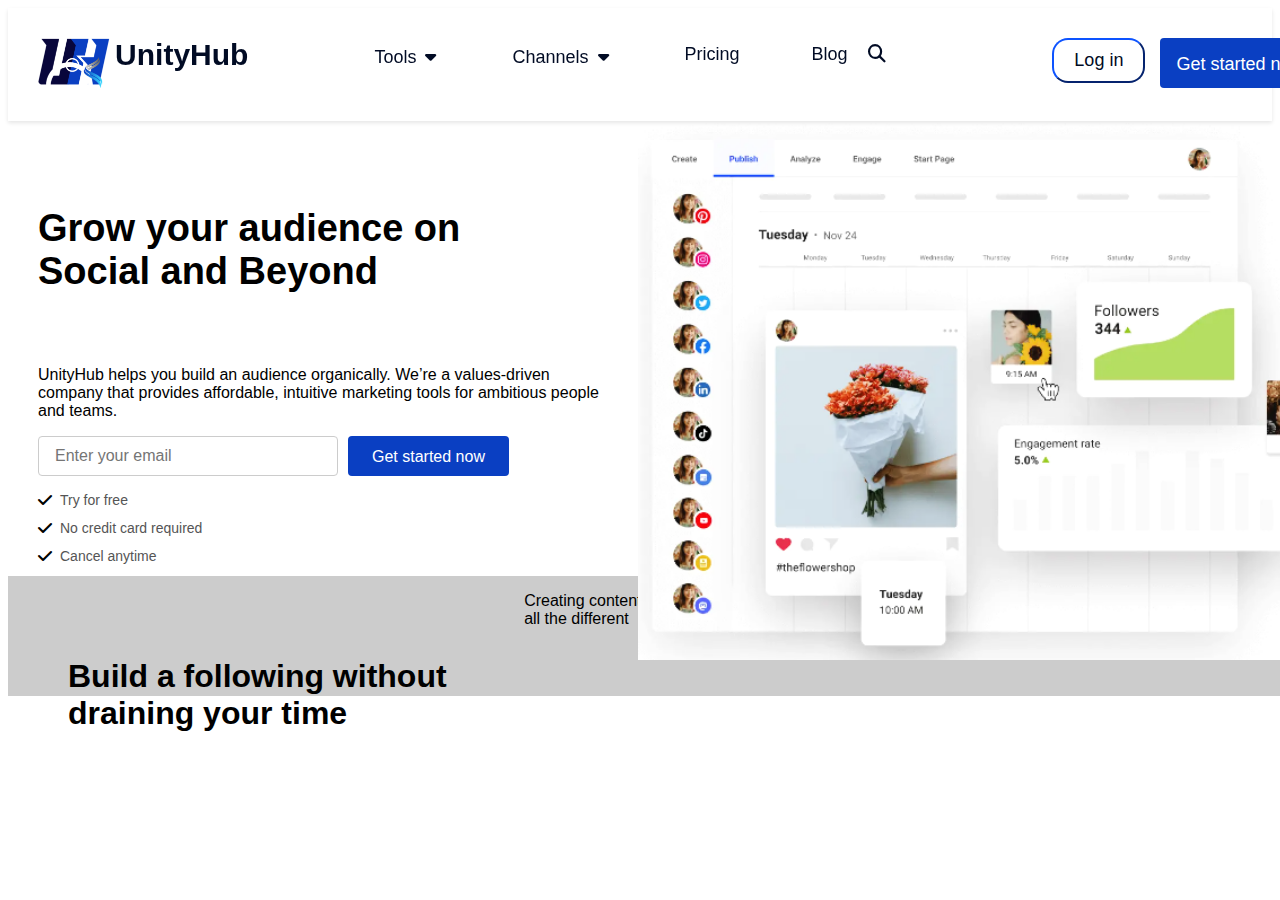
==== static/index.html @ 669767ab "Work-In-Progress Landing Page" ====
<!DOCTYPE html>
<html lang="en">
<head>
    <meta charset="UTF-8">
    <meta name="viewport" content="width=device-width, initial-scale=1.0">
    <link rel="icon" type="image/x-icon" href="/images/unityhub.ico">
    <link rel="stylesheet" href="https://cdnjs.cloudflare.com/ajax/libs/font-awesome/6.4.0/css/all.min.css">
    <link rel="stylesheet" href="styles/common.css">
    <link rel="stylesheet" href="styles/filters.css">
    <link rel="stylesheet" href="styles/header.css">
    <link rel="stylesheet" href="styles/footer.css">
    <title>UnityHub</title>
</head>
<body>
    <header class="navbar">
        <div class="nav">
            <img src="images/unityhub.png" alt="logo">
            <a href="#"><h1>UnityHub</h1></a>
            <div class="menu">
                <ul class="list">
                    <li class="dropdown lists">
                        <a href="#">Tools <i class="fa-solid fa-caret-down"></i></a>
                        <ul class="dropdown-menu">
                            <li class="dropdowns"><a href="#">Create</a></li>
                            <li class="dropdowns"><a href="#">Publish</a></li>
                            <li class="dropdowns"><a href="#">Analyze</a></li>
                            <li class="dropdowns"><a href="#">Engage</a></li>
                            <li class="dropdowns"><a href="#">Start page</a></li>
                        </ul>
                    </li>
                    <li class="dropdown lists">
                        <a href="#">Channels <i class="fa-solid fa-caret-down"></i></a>
                        <ul class="dropdown-menu">
                            <li class="dropdowns"><a href="#"><i class="fab fa-facebook-f"></i> Facebook</a></li>
                            <li class="dropdowns"><a href="#"><i class="fab fa-instagram"></i> Instagram</a></li>
                            <li class="dropdowns"><a href="#"><i class="fab fa-linkedin-in"></i> LinkedIn</a></li>
                            <li class="dropdowns"><a href="#"><i class="fab fa-twitter"></i> Twitter</a></li>
                            <li class="dropdowns"><a href="#"><i class="fab fa-tiktok"></i> TikTok</a></li>
                            <li class="dropdowns"><a href="#"><i class="fab fa-pinterest-p"></i> Pinterest</a></li>
                            <li class="dropdowns"><a href="#"><i class="fab fa-shopify"></i> Shopify</a></li>
                        </ul>
                    </li>
                    <li class="lists"><a href="#">Pricing</a></li>
                    <li class="lists"><a href="#">Blog <i class="fa-solid fa-magnifying-glass"></i></a></li>
                </ul>
            </div>
        </div>
        <div class="logs">
            <button class="login"><a href="#">Log in</a></button>
            <button class="logbutt" id="starter">Get started now</button>
        </div>
    </header>
    <main>
        <div class="body">
            <h1>Grow your audience on Social and Beyond</h1><br />
        </div>
        <div class="body2">
            <p>UnityHub helps you build an audience organically. We’re a values-driven company that provides affordable, intuitive marketing tools for ambitious people and teams.</p>
        </div>
        <div class="form">
            <form>
                <div class="start">
                    <input type="email" id="email" name="email" placeholder="Enter your email"><button type="submit">Get started now</button>
                </div>
                <div class="form-options">
                  <div class="option">
                    <i class="fa fa-check"></i>
                    <label for="try-for-free">Try for free</label>
                  </div>
                  <div class="option">
                    <i class="fa fa-check"></i>
                    <label for="no-credit-card">No credit card required</label>
                  </div>
                  <div class="option">
                    <i class="fa fa-check"></i>
                    <label for="cancel-anytime">Cancel anytime</label>
                  </div>
                </div>
              </form>
        </div>
        <div class="image">
            <img src="images/imagedt.png" alt="image-one">
        </div>
        <div class="build">
            <h1>Build a following without draining your time</h1>
            <div class="inside">
                <p>Creating content is hard enough. Let alone distributing it to all the different</p>
                <p>marketing channels. Here are four ways Buffer can help.</p>
            </div>
        </div>
    </main>
    <script src="script/app.js"></script>
</body>
</html>
---- static/styles/common.css ----
* {
    box-sizing: border-box;
    margin: none;
}

main {
    position: absolute;
}

main .body {
    margin-top: 30px;
    width: 40%;
    height: fit-content;
    padding: 30px;
}

main .body h1 {
    font-weight: 900;
    font-size: 38px;
}

main .body2 {
    margin-top: 2px;
    width: 47%;
    height: fit-content;
    padding-left: 30px;
}

.form {
    margin-left: 30px;
}

/* Form Styles */
form {
    display: flex;
    flex-direction: column;
    align-items: stretch;
    gap: 16px;
  }
  
  /* Email Input Field */
  form input[type="email"] {
    padding: 12px 16px;
    width: 300px;
    font-size: 16px;
    border: 1px solid #ccc;
    border-radius: 4px;
  }
  
  /* Form Options */
  .form-options {
    display: flex;
    flex-direction: column;
    gap: 12px;
  }
  
  .form-options .option {
    display: flex;
    align-items: center;
    gap: 8px;
  }
  
  .start {
    display: flex;
  }

  .form-options label {
    font-size: 14px;
    color: #555;
  }
  
  /* Submit Button */
  form button[type="submit"] {
    background-color: #0A3FC2;
    color: #fff;
    padding: 12px 24px;
    margin-left: 10px;
    font-size: 16px;
    border: none;
    border-radius: 4px;
    cursor: pointer;
  }
  
  form button[type="submit"]:hover {
    background-color: #052471;
  }

  .image {
    position: absolute;
    top: -5%;
    margin-left: 600px;
    height: fit-content;
    width: fit-content;
  }

  .image img {
    height: fit-content;
    width: 700px;
  }

.build {
    height: 120px;
    background-color: #ccc;
    margin-top: 100px;
    width: 100%;
}

.build h1 {
    padding: 60px;
}
---- static/styles/header.css ----
.navbar {
    position: sticky;
    top: 0;
    z-index: 100;
    height: 3cm;
    box-shadow: 0 2px 4px rgba(0, 0, 0, 0.1);
}

div {
    font-family: Verdana, Geneva, Tahoma, sans-serif;
    display: flex;
    height: 40px;
    width: 100%;
}
div img {
    height: 50px;
    width: fit-content;
    margin-left: 30px;
    margin-top: 30px;
}

div a {
    text-decoration: none;
}

div a h1 {
    color: #010b24;
    padding-left: 5px;
    font-size: 30px;
    padding-top: 10px;
}

.menu {
    margin-left: 30px;
    width: fit-content;
}

.menu .list {
    list-style-type:none;
    display: flex;
}

.menu .lists {
    padding-left: 40px;
    justify-content: space-around;
    font-size: 18px;
    cursor: pointer;
    font-weight: 200;
    padding-top: 20px;
}

.menu .lists a {
    text-decoration: none;
    color: #010b24;
    padding: 8px 16px; /* Add padding to the links */
    border-radius: 16px; /* Add border-radius */
    transition: background-color 0.3s ease; /* Add transition for smooth effect */
}

.menu .lists i {
    padding-left: 15px;
}

.menu .lists a:hover {
    text-decoration: none;
    color: #0A3FC2;
    background: linear-gradient(180deg, #0A3FC2, #052471);
    color: white; /* Change text color to white on hover */
}
.menu .dropdown i {
    padding: 4px;
}

.logs {
    position: absolute;
    margin-left: 27.5cm;
    top: 30px;
    display: flex;
}

.logs .login  {
    margin-left: 5px;
    height: fit-content;
    padding: 10px;
    border-radius: 16px;
    border-color: #0A3FC2;
    background-color: white;
}

.logs .login:hover {
    background: linear-gradient(180deg, #0A3FC2, #052471);
    border: none;
}

.logs .login a {
    font-size: 18px;
    font-weight: 400;
    padding: 10px;
    text-decoration: none;
    color: #010b24;
}

.logs .login a:hover {
    color: white;
}

.logs .logbutt {
    margin-left: 15px;
    padding: 16px;
    height: 50px;
    border-radius: 4px;
    border: none;
    font-size: 18px;
    font-weight: 400;
    background-color: #0A3FC2;
    color: white;
}

.logs .logbutt:hover {
    background-color: #052471;
}

.dropdown {
    position: relative;
}

.dropdown-menu {
    display: none;
    position: absolute;
    background-color: whitesmoke;
    min-width: 170px;
    box-shadow: 0px 8px 16px 0px rgba(0,0,0,0.2);
    z-index: 1;
    list-style-type: none;
    padding: 0;
    margin: 0;
    top: 50px;
}

.dropdown-menu .dropdowns {
    padding: 10px 5px;
}

.dropdown-menu .dropdowns a {
    color: #333;
    text-decoration: none;
}

.dropdown:hover .dropdown-menu {
    display: block;
}

.dropdown-menu .dropdowns a:hover {
    background-color: rgb(213, 212, 212);
    color: black;
    background: none;
}

.dropdown-menu .dropdowns:hover {
    background-color: rgb(230, 226, 226);
}
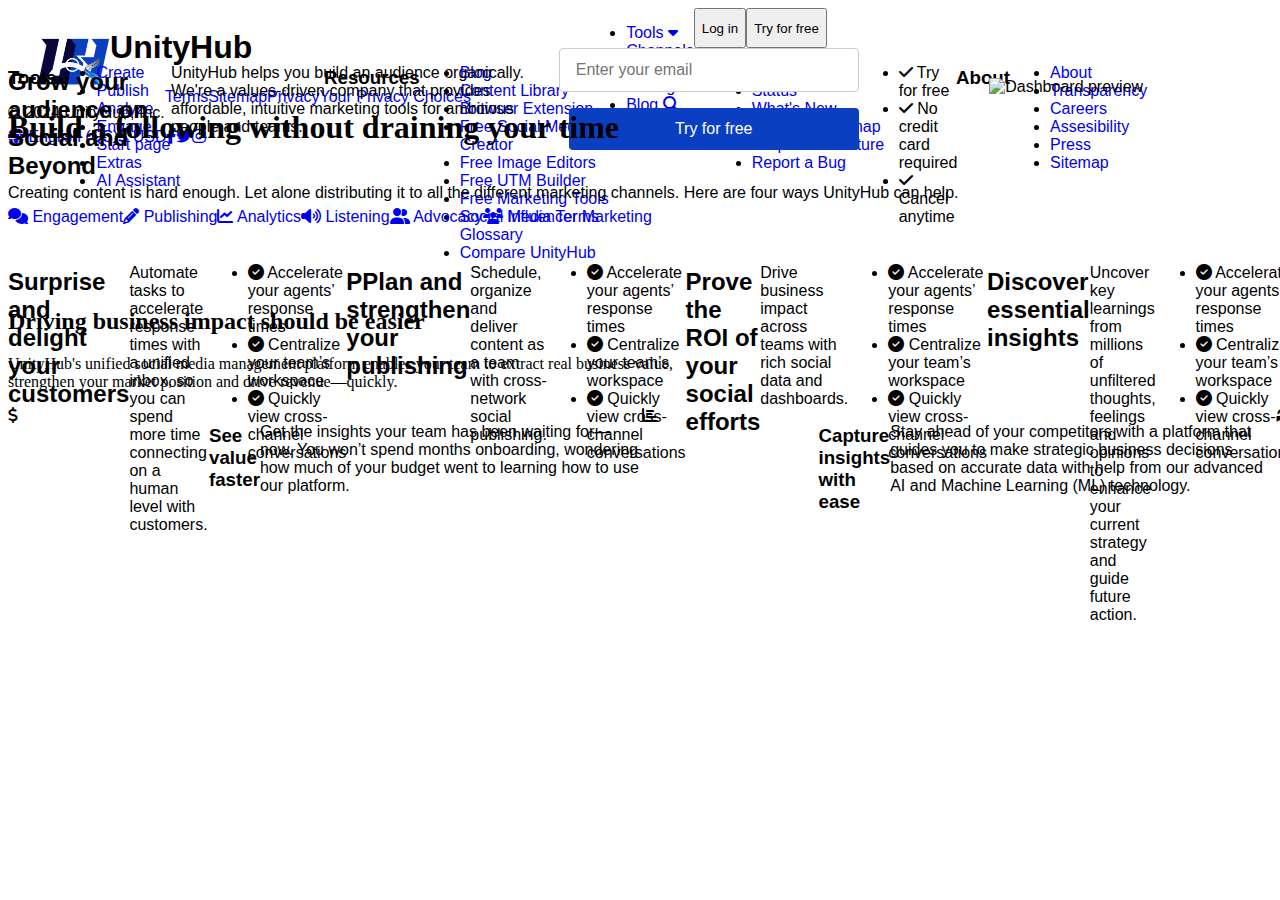
==== commit 66890480: "Update index.html" ====
--- a/static/index.html
+++ b/static/index.html
@@ -3,23 +3,25 @@
 <head>
     <meta charset="UTF-8">
     <meta name="viewport" content="width=device-width, initial-scale=1.0">
-    <link rel="icon" type="image/x-icon" href="/images/unityhub.ico">
+    <link rel="icon" type="image/png" href="images/icon.png">
     <link rel="stylesheet" href="https://cdnjs.cloudflare.com/ajax/libs/font-awesome/6.4.0/css/all.min.css">
+    <link rel="stylesheet" href="styles/styles.css">
+    <link rel="stylesheet" href="styles/filters.css">
     <link rel="stylesheet" href="styles/common.css">
-    <link rel="stylesheet" href="styles/filters.css">
+    <link rel="stylesheet" href="styles/footer.css">
     <link rel="stylesheet" href="styles/header.css">
-    <link rel="stylesheet" href="styles/footer.css">
     <title>UnityHub</title>
 </head>
 <body>
-    <header class="navbar">
-        <div class="nav">
-            <img src="images/unityhub.png" alt="logo">
-            <a href="#"><h1>UnityHub</h1></a>
-            <div class="menu">
+    <header>
+        <div class="container">
+            <div class="logo">
+                <img src="images/unityhub.png" alt="logo">
+                <h1>UnityHub</h1>
+            </div>
+            <nav>
                 <ul class="list">
-                    <li class="dropdown lists">
-                        <a href="#">Tools <i class="fa-solid fa-caret-down"></i></a>
+                    <li class="dropdown lists"><a href="#">Tools <i class="fa-solid fa-caret-down"></i></a>
                         <ul class="dropdown-menu">
                             <li class="dropdowns"><a href="#">Create</a></li>
                             <li class="dropdowns"><a href="#">Publish</a></li>
@@ -43,52 +45,217 @@
                     <li class="lists"><a href="#">Pricing</a></li>
                     <li class="lists"><a href="#">Blog <i class="fa-solid fa-magnifying-glass"></i></a></li>
                 </ul>
-            </div>
-        </div>
-        <div class="logs">
-            <button class="login"><a href="#">Log in</a></button>
-            <button class="logbutt" id="starter">Get started now</button>
+            </nav>
+            <div class="auth-buttons">
+                <button onclick="window.location.href='file:///C:/Users/OLUTUNMIBI%20IFEOLUWA/Desktop/UnityHub/static/trial.html'" class="login">Log in</button>
+                <button onclick="window.location.href='file:///C:/Users/OLUTUNMIBI%20IFEOLUWA/Desktop/UnityHub/static/trial2.html'" class="get-started">Try for free</button>
+            </div>
         </div>
     </header>
     <main>
-        <div class="body">
-            <h1>Grow your audience on Social and Beyond</h1><br />
+        <section class="hero">
+            <div class="container">
+                <div class="hero-content">
+                    <h2>Grow your audience on Social and Beyond</h2>
+                    <p>UnityHub helps you build an audience organically. We're a values-driven company that provides affordable, intuitive marketing tools for ambitious people and teams.</p>
+                    <form>
+                        <input type="email" placeholder="Enter your email" required>
+                        <button type="submit" class="get-started">Try for free</button>
+                    </form>
+                    <ul class="featured">
+                        <li><i class="fa fa-check"></i> Try for free</li>
+                        <li><i class="fa fa-check"></i> No credit card required</li>
+                        <li><i class="fa fa-check"></i> Cancel anytime</li>
+                    </ul>
+                </div>
+                <div class="hero-image">
+                    <img src="images/hero-2.jpg" alt="Dashboard preview">
+                </div>
+            </div>
+        </section>
+        <section class="contain">
+            <h1 class="centered-text">Build a following without draining your time</h1>
+              <div class="text-content">
+                <p>Creating content is hard enough. Let alone distributing it to all the different marketing channels. Here are four ways UnityHub can help.</p>
+              </div>
+        </section>
+        <section class="sector">
+            <div class="cards">
+                <a href="#" onclick="showSection('engagement')">
+                    <span class="icon-wrapper icon-wrapper-one"><i class="fas fa-comments"></i></span> Engagement</a>
+                <a href="#" onclick="showSection('publishing')">
+                    <span class="icon-wrapper icon-wrapper-two"><i class="fas fa-pencil-alt"></i></span> Publishing</a>
+                <a href="#" onclick="showSection('analytics')">
+                    <span class="icon-wrapper icon-wrapper-three"><i class="fas fa-chart-line"></i></span> Analytics</a>
+                <a href="#" onclick="showSection('listening')">
+                    <span class="icon-wrapper icon-wrapper-four"><i class="fas fa-volume-up"></i></span> Listening</a>
+                <a href="#" onclick="showSection('advocacy')">
+                    <span class="icon-wrapper icon-wrapper-five"><i class="fas fa-user-friends"></i></span> Advocacy</a>
+                <a href="#" onclick="showSection('influencer')">
+                    <span class="icon-wrapper icon-wrapper-six"><i class="fas fa-users"></i></span> Influencer Marketing</a>
+            </div>
+            <div class="container">
+                <div id="engagement" class="section engagement">
+                  <h2>Surprise and delight your customers</h2>
+                  <p>Automate tasks to accelerate response times with a unified inbox, so you can spend more time connecting on a human level with customers.</p>
+                  <ul class="feature">
+                    <li><i class="fas fa-check-circle"></i> Accelerate your agents’ response times</li>
+                    <li><i class="fas fa-check-circle"></i> Centralize your team’s workspace</li>
+                    <li><i class="fas fa-check-circle"></i> Quickly view cross-channel conversations</li>
+                  </ul>
+                </div>
+            
+                <div id="publishing" class="section publishing">
+                  <h2>PPlan and strengthen your publishing</h2>
+                  <p>Schedule, organize and deliver content as a team with cross-network social publishing.</p>
+                  <ul class="feature">
+                    <li><i class="fas fa-check-circle"></i> Accelerate your agents’ response times</li>
+                    <li><i class="fas fa-check-circle"></i> Centralize your team’s workspace</li>
+                    <li><i class="fas fa-check-circle"></i> Quickly view cross-channel conversations</li>
+                  </ul>
+                </div>
+            
+                <div id="analytics" class="section active analytics">
+                  <h2>Prove the ROI of your social efforts</h2>
+                  <p>Drive business impact across teams with rich social data and dashboards.</p>
+                  <ul class="feature">
+                    <li><i class="fas fa-check-circle"></i> Accelerate your agents’ response times</li>
+                    <li><i class="fas fa-check-circle"></i> Centralize your team’s workspace</li>
+                    <li><i class="fas fa-check-circle"></i> Quickly view cross-channel conversations</li>
+                  </ul>
+                </div>
+
+                <div id="listening" class="section listening">
+                    <h2>Discover essential insights</h2>
+                    <p>Uncover key learnings from millions of unfiltered thoughts, feelings and opinions to enhance your current strategy and guide future action.</p>
+                    <ul class="feature">
+                        <li><i class="fas fa-check-circle"></i> Accelerate your agents’ response times</li>
+                        <li><i class="fas fa-check-circle"></i> Centralize your team’s workspace</li>
+                        <li><i class="fas fa-check-circle"></i> Quickly view cross-channel conversations</li>
+                      </ul>
+                </div>
+
+                <div id="advocacy" class="section advocacy">
+                    <h2>Extend your social reach</h2>
+                    <p>Give your employees a simple way to share curated content across their social networks..</p>
+                    <ul class="feature">
+                        <li><i class="fas fa-check-circle"></i> Accelerate your agents’ response times</li>
+                        <li><i class="fas fa-check-circle"></i> Centralize your team’s workspace</li>
+                        <li><i class="fas fa-check-circle"></i> Quickly view cross-channel conversations</li>
+                      </ul>
+                </div>
+
+                <div id="influencer" class="section influencer">
+                    <h2>Drive brand growth</h2>
+                    <p>Reach new targeted audiences & foster authentic customer engagements.</p>
+                    <ul class="feature">
+                        <li><i class="fas fa-check-circle"></i> Accelerate your agents’ response times</li>
+                        <li><i class="fas fa-check-circle"></i> Centralize your team’s workspace</li>
+                        <li><i class="fas fa-check-circle"></i> Quickly view cross-channel conversations</li>
+                      </ul>
+                  </div>
+        </section>
+        <section class="impact-section">
+            <h2>Driving business impact should be easier</h2>
+            <p>UnityHub's unified social media management platform enables your team to extract real business value,<br> strengthen your market position and drive revenue—quickly.</p>
+            <div class="container">
+                <div class="features">
+                    <div class="feature-card">
+                        <div class="icon">
+                            <i class="fas fa-dollar-sign"></i>
+                        </div>
+                        <h3>See value faster</h3>
+                        <p>Get the insights your team has been waiting for—now. You won’t spend months onboarding, wondering how much of your budget went to learning how to use our platform.</p>
+                    </div>
+                    <div class="feature-card">
+                        <div class="icon">
+                            <i class="fas fa-chart-bar"></i>
+                        </div>
+                        <h3>Capture insights with ease</h3>
+                        <p>Stay ahead of your competitors with a platform that guides you to make strategic business decisions based on accurate data with help from our advanced AI and Machine Learning (ML) technology.</p>
+                    </div>
+                    <div class="feature-card">
+                        <div class="icon">
+                            <i class="fas fa-sync-alt"></i>
+                        </div>
+                        <h3>Transition seamlessly</h3>
+                        <p>Elevate your business without rebuilding your tech stack. Our global Salesforce partnership and social network integrations make it easy to work within your current processes.</p>
+                    </div>
+                </div>
+            </div>
+        </section>
+    </main>
+    <footer>
+        <div class="feet">
+            <div class="sections">              
+              <div class="sect">
+                <h3>Tools</h3>
+                <ul>
+                  <li><a href="#">Create</a></li>
+                  <li><a href="#">Publish</a></li>
+                  <li><a href="#">Analyze</a></li>
+                  <li><a href="#">Engage</a></li>
+                  <li><a href="#">Start page</a></li>
+                  <li><a href="#">Extras</a></li>
+                  <li><a href="#">AI Assistant</a></li>
+                </ul>
+              </div>
+          
+              <div class="sect">
+                <h3>Resources</h3>
+                <ul>
+                  <li><a href="#">Blog</a></li>
+                  <li><a href="#">Content Library</a></li>
+                  <li><a href="#">Browser Extension</a></li>
+                  <li><a href="#">Free Social Media Post Creator</a></li>
+                  <li><a href="#">Free Image Editors</a></li>
+                  <li><a href="#">Free UTM Builder</a></li>
+                  <li><a href="#">Free Marketing Tools</a></li>
+                  <li><a href="#">Social Media Terms Glossary</a></li>
+                  <li><a href="#">Compare UnityHub</a></li>
+                </ul>
+              </div>
+
+              <div class="sect">
+                <h3>Support</h3>
+                <ul>
+                  <li><a href="#">Help Center</a></li>
+                  <li><a href="#">Status</a></li>
+                  <li><a href="#">What's New</a></li>
+                  <li><a href="#">Product Roadmap</a></li>
+                  <li><a href="#">Request a Feature</a></li>
+                  <li><a href="#">Report a Bug</a></li>
+                </ul>
+              </div>
+
+              <div class="sect">
+                <h3>About</h3>
+                <ul>
+                  <li><a href="#">About</a></li>
+                  <li><a href="#">Transparency</a></li>
+                  <li><a href="#">Careers</a></li>
+                  <li><a href="#">Assesibility</a></li>
+                  <li><a href="#">Press</a></li>
+                  <li><a href="#">Sitemap</a></li>
+                </ul>
+              </div>
+            </div>
+          </div>
+          <div class="footer-links">
+            <p>&copy; 2024 UnityHub, Inc.</p>
+            <a href="#">Terms</a>
+            <a href="#">Sitemap</a>
+            <a href="#">Privacy</a>
+            <a href="#">Your Privacy Choices</a>
         </div>
-        <div class="body2">
-            <p>UnityHub helps you build an audience organically. We’re a values-driven company that provides affordable, intuitive marketing tools for ambitious people and teams.</p>
+        <div class="footer-icons">
+            <a href="#" class="icon-link"><i class="fas fa-globe"></i> English (US)</a>
+            <a href="#" class="icon-link"><i class="fas fa-dollar-sign"></i> USD</a>
+            <a href="#" class="icon-link"><i class="fab fa-facebook-f"></i></a>
+            <a href="#" class="icon-link"><i class="fab fa-twitter"></i></a>
+            <a href="#" class="icon-link"><i class="fab fa-instagram"></i></a>
         </div>
-        <div class="form">
-            <form>
-                <div class="start">
-                    <input type="email" id="email" name="email" placeholder="Enter your email"><button type="submit">Get started now</button>
-                </div>
-                <div class="form-options">
-                  <div class="option">
-                    <i class="fa fa-check"></i>
-                    <label for="try-for-free">Try for free</label>
-                  </div>
-                  <div class="option">
-                    <i class="fa fa-check"></i>
-                    <label for="no-credit-card">No credit card required</label>
-                  </div>
-                  <div class="option">
-                    <i class="fa fa-check"></i>
-                    <label for="cancel-anytime">Cancel anytime</label>
-                  </div>
-                </div>
-              </form>
-        </div>
-        <div class="image">
-            <img src="images/imagedt.png" alt="image-one">
-        </div>
-        <div class="build">
-            <h1>Build a following without draining your time</h1>
-            <div class="inside">
-                <p>Creating content is hard enough. Let alone distributing it to all the different</p>
-                <p>marketing channels. Here are four ways Buffer can help.</p>
-            </div>
-        </div>
-    </main>
+    </footer>
     <script src="script/app.js"></script>
 </body>
-</html>+</html>
